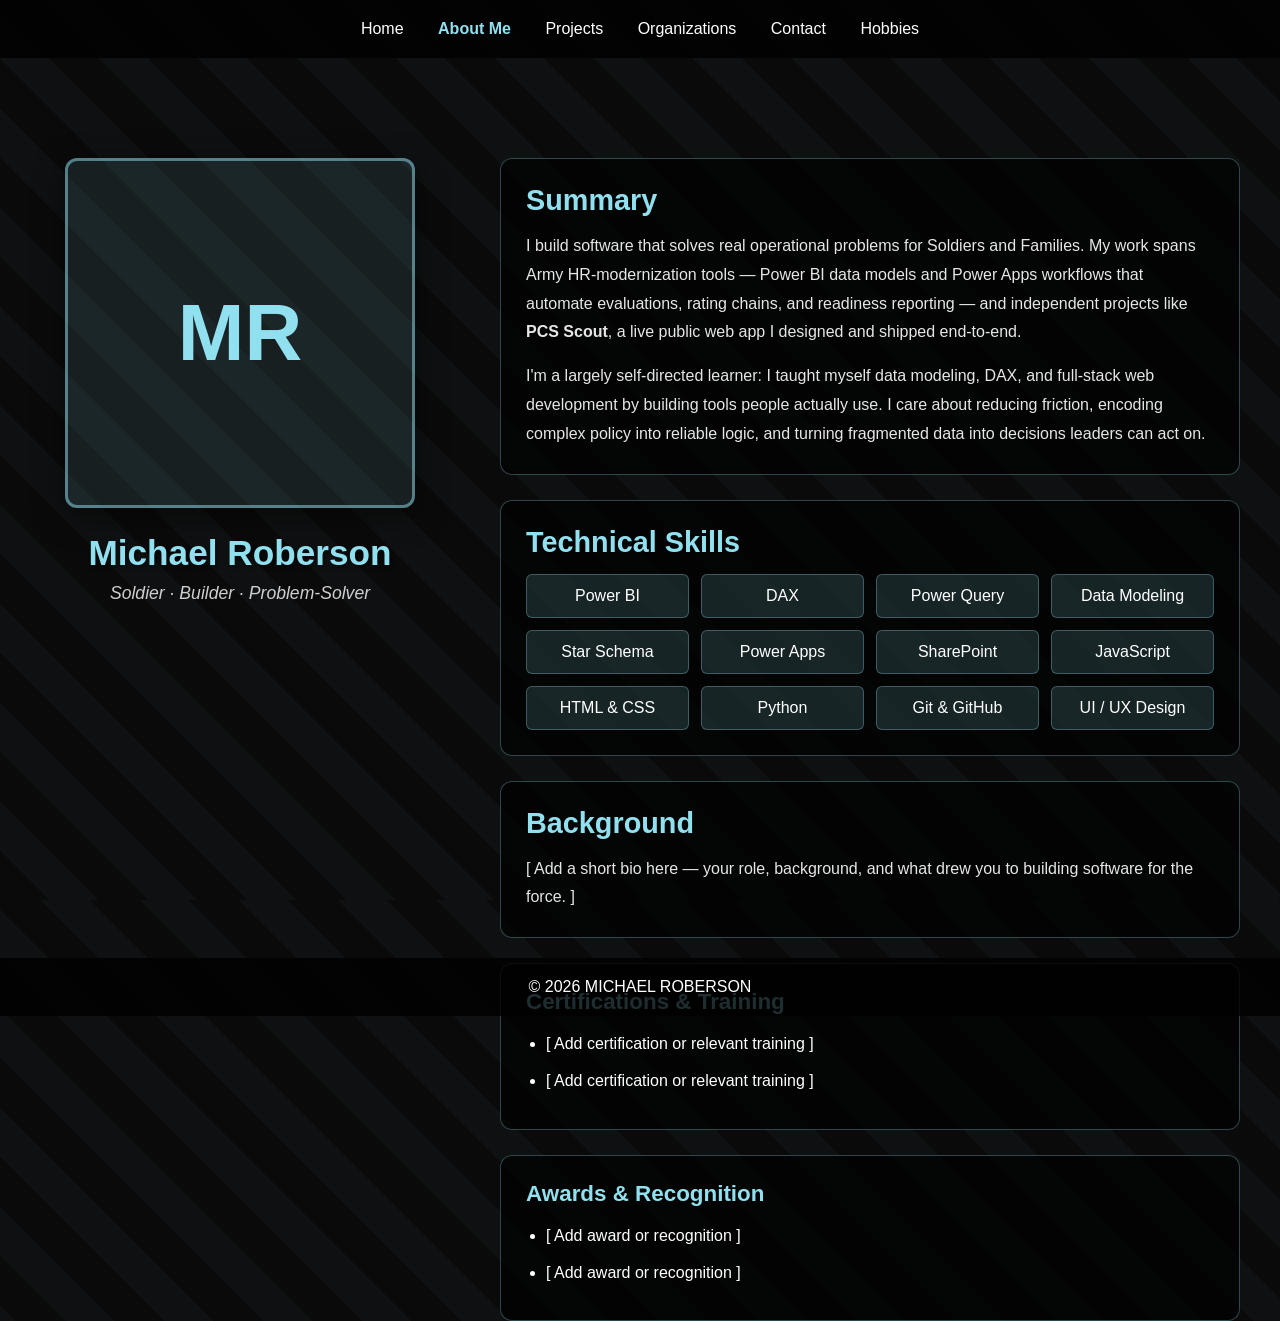
==== about.html @ 7d150fda "Build out portfolio site: Projects, About, Contact, Organizations, Hobbies - Projects page: full sho" ====
<!DOCTYPE html>
<html lang="en">
<head>
  <meta charset="UTF-8">
  <meta name="viewport" content="width=device-width, initial-scale=1.0">
  <title>About Me - Michael Roberson</title>
  <link rel="stylesheet" href="style.css">
</head>
<body>
  <header>
    <nav>
      <a href="index.html">Home</a>
      <a href="about.html" class="active" style="color:#90e0ef;">About Me</a>
      <a href="projects.html">Projects</a>
      <a href="organizations.html">Organizations</a>
      <a href="contact.html">Contact</a>
      <a href="hobbies.html">Hobbies</a>
    </nav>
  </header>

  <section class="about-two-column">
    <div class="about-two-column-container">

      <!-- Left: photo + name -->
      <div class="about-photo-side">
        <div class="about-photo-wrapper">
          <!-- Replace the div below with: <img class="about-photo" src="profile.jpg" alt="Michael Roberson"> -->
          <div class="about-photo" style="max-width:350px;height:350px;display:flex;align-items:center;justify-content:center;font-size:5rem;font-weight:bold;color:#90e0ef;background:rgba(144,224,239,0.1);margin:0 auto;">MR</div>
        </div>
        <h1 class="about-name">Michael Roberson</h1>
        <p class="about-tagline">Soldier · Builder · Problem-Solver</p>
      </div>

      <!-- Right: content -->
      <div class="about-content-side">

        <div class="about-section-box">
          <h2>Summary</h2>
          <p>
            I build software that solves real operational problems for Soldiers
            and Families. My work spans Army HR-modernization tools — Power BI
            data models and Power Apps workflows that automate evaluations,
            rating chains, and readiness reporting — and independent projects
            like <strong>PCS Scout</strong>, a live public web app I designed and
            shipped end-to-end.
          </p>
          <p style="margin-top:15px;">
            I'm a largely self-directed learner: I taught myself data modeling,
            DAX, and full-stack web development by building tools people actually
            use. I care about reducing friction, encoding complex policy into
            reliable logic, and turning fragmented data into decisions leaders
            can act on.
          </p>
        </div>

        <div class="about-section-box">
          <h2>Technical Skills</h2>
          <div class="skills-grid">
            <div class="skill-item">Power BI</div>
            <div class="skill-item">DAX</div>
            <div class="skill-item">Power Query</div>
            <div class="skill-item">Data Modeling</div>
            <div class="skill-item">Star Schema</div>
            <div class="skill-item">Power Apps</div>
            <div class="skill-item">SharePoint</div>
            <div class="skill-item">JavaScript</div>
            <div class="skill-item">HTML &amp; CSS</div>
            <div class="skill-item">Python</div>
            <div class="skill-item">Git &amp; GitHub</div>
            <div class="skill-item">UI / UX Design</div>
          </div>
        </div>

        <div class="about-section-box">
          <h2>Background</h2>
          <p>
            <!-- Add your bio here: rank/role, years of service, assignments,
                 education, and what drew you to building software. -->
            [ Add a short bio here — your role, background, and what drew you to
            building software for the force. ]
          </p>
        </div>

        <div class="about-section-box">
          <h3>Certifications &amp; Training</h3>
          <ul class="info-list">
            <!-- Replace with your real certifications / courses -->
            <li>[ Add certification or relevant training ]</li>
            <li>[ Add certification or relevant training ]</li>
          </ul>
        </div>

        <div class="about-section-box">
          <h3>Awards &amp; Recognition</h3>
          <ul class="info-list">
            <!-- Replace with your real awards -->
            <li>[ Add award or recognition ]</li>
            <li>[ Add award or recognition ]</li>
          </ul>
        </div>

      </div>
    </div>
  </section>

  <footer>
    <p>&copy; 2026 MICHAEL ROBERSON</p>
  </footer>
</body>
</html>
---- style.css ----
* {
  margin: 0;
  padding: 0;
  box-sizing: border-box;
}

/* Background video for the homepage only. Sits behind all content:
   video furthest back (-2), dark overlay above it (-1) for text
   readability — replaces the gradient that was baked into the old JPG. */

body.video-bg {
  background: none;
}

.bg-video {
  position: fixed;
  top: 0;
  left: 0;
  width: 100%;
  height: 100%;
  object-fit: cover;
  z-index: -2;
}

.bg-overlay {
  position: fixed;
  top: 0;
  left: 0;
  width: 100%;
  height: 100%;
  background: rgba(0, 0, 0, 0.55);
  z-index: -1;
}

/* This is the settings for the homepage body, NOT the body for the rest of the HTML. I did this so the background of the hompeage is different from the 
rest of the website 
html, homepagebody {
  height: 100%;
  margin: 0;
}

homepagebody {
  display: flex;
  flex-direction: column;
  min-height: 100vh;
  font-family: Verdana, sans-serif;
  background-image: url('https://github.com/Terran-M-R/Terran-Roberson.github.io/blob/main/Portfolio%20Background%20w%20Gradient.jpg?raw=true');
  background-size: cover;
  background-position: center;
  background-repeat: no-repeat;
  background-attachment: fixed;
  color: #ffffff;
}
*/

/* These are the settings for the background of the other HTMLs, not the homepage. If I want a background for the rest of the pages, I need to add
background-image: url(''); */

html, body {
  height: 100%;
  margin: 0;
}

body {
  display: flex;
  flex-direction: column;
  min-height: 100vh;
  font-family: Verdana, sans-serif;
  background-color: #0a0a0a;
  background-image: 
    repeating-linear-gradient(45deg, transparent, transparent 35px, rgba(144, 224, 239, 0.03) 35px, rgba(144, 224, 239, 0.03) 70px);
  color: #ffffff;
  overflow-x: hidden;
  animation: pageFadeIn 0.4s ease-in;
}

@keyframes pageFadeIn {
  from {
    opacity: 0;
  }
  to {
    opacity: 1;
  }
}

/* This Section makes the website title and social media links in the middle of the page and offset 300 pixels */
.websitetitle {
  display: flex;
  flex-direction: column;
  justify-content: center;
  align-items: center;
  min-height: 55vh;
  text-align: center;
  color: white; 
}

.websitetitle h1 {
  font-size: 4rem;
  margin-bottom: 5px;
  transform: translateX(400px);
  text-shadow: 2px 2px 4px rgba(0, 0, 0, 0.5); 
  
}

.websitetitle p {
  font-size: 1.5rem;
  transform: translateX(400px);
  text-shadow: 1px 1px 3px rgba(0, 0, 0, 0.6);
}

/* These are the general settings for the header. The position allows it to remain at the top while one scrolls down each page */
header {
  position: sticky;
  top: 0;
  width: 100%;
  background-color: rgba(0, 0, 0, 0.8);
  padding: 20px;
  text-align: center;
  z-index: 100;
}

/* The navigation is part of the header. It is the word links to the other pages. Hover changes the way it looks when a mouse is over it. Active shows when 
a the user is currently on the page. Ex: One the hompeage, the Home link is in bold. On HTML, I need to put class = active on each that is actually active. */
nav a {
  margin: 0 15px;
  text-decoration: none;
  color: #ffffff;
  transition: transform 0.5s ease;
  transition: all 0.3s ease, font-weight 0.5s;
}

nav a:hover {
  font-weight: bold;
  transform: translateY(-2px);
}

nav a.active {
  font-weight: 700;
}

/* The social links are underneath the website title. They are worded buttons to different social media platforms. When someone hovers over the links
the buttons move down 3 pixels and darken to let userers know they are clicking them. There is also a transition, it gets visibly darker as you hover*/

/* animations for page loading and more stuff on the index */

/* animation so the content of the pages move up into place as a page loads so it looks neat */
@keyframes fadeInUp {
  from {
    opacity: 0;
    transform: translateX(300px) translateY(30px);
  }
  to {
    opacity: 1;
    transform: translateX(300px) translateY(0);
  }
}

.fade-in-up {
  animation: fadeInUp 1s ease-out forwards;
  opacity: 0;
}

.delay-1 {
  animation-delay: 0.3s;
}

.delay-2 {
  animation-delay: 0.6s;
}

/* social media links, same as other social media links icon, not active at the moment, might use in the future  */
.social-links a {
  padding: 12px 24px;
  background-color: rgba(0, 0, 0, 0.3);
  color: #ffffff;
  text-decoration: none;
  border-radius: 8px;
  font-weight: bold;
  transition: all 0.3s ease;
  display: flex;
  align-items: center;
  gap: 8px;
  backdrop-filter: blur(5px);
  border: 2px solid transparent;
  transform: translateX(300px);
}

.social-icon {
  font-size: 1.2rem;
  transition: transform 0.3s ease;
  transform: translateX(300px);
}

.social-links a:hover {
  transform: translateY(-5px) scale(1.05);
  background-color: rgba(144, 224, 239, 0.2);
  color: #90e0ef;
  border-color: rgba(144, 224, 239, 0.5);
  box-shadow: 0 8px 20px rgba(144, 224, 239, 0.3);
}

.social-links a:hover .social-icon {
  transform: scale(1.2) rotate(5deg);
}

/* animation so my name, the websitetitle, kind of pops out */
.websitetitle h1 {
  animation: fadeInUp 1s ease-out forwards, subtlePulse 3s ease-in-out infinite 2s;
}

@keyframes subtlePulse {
  0%, 100% {
    text-shadow: 2px 2px 4px rgba(0, 0, 0, 0.5);
  }
  50% {
    text-shadow: 2px 2px 20px rgba(144, 224, 239, 0.4), 2px 2px 4px rgba(0, 0, 0, 0.5);
  }
}

/* animation for header to appear onscreen after a delay so it looks neat*/
header {
  animation: fadeIn 0.8s ease-out;
}

@keyframes fadeIn {
  from {
    opacity: 0;
  }
  to {
    opacity: 1;
  }
}





.social-links {
  display: flex;
  gap: 20px;
  margin-top: 30px;
  justify-content: center;
  transform: translateX(300px);
}

/* Might use social links again, but since replaced it */

/*.social-links a {
  padding: 12px 24px;
  background-color: rgba(0, 0, 0, 0.3);
  color: #ffffff;
  text-decoration: none;
  border-radius: 8px;
  font-weight: bold;
  transition: transform 0.2s, background-color 0.3s;
}

.social-links a:hover {
  transform: translateY(-3px);
  background-color: rgba(0, 0, 0, 0.9);
  color: #90e0ef;
} */ 

/* connect button on homepage/ same 3 buttons for links to social media on the connect page */

.connect-button-container {
  margin-top: 30px;
  display: flex;
  justify-content: center;
}

.connect-button {
  padding: 15px 40px;
  background-color: rgba(0, 0, 0, 0.3);
  color: #ffffff;
  text-decoration: none;
  border-radius: 8px;
  font-weight: bold;
  font-size: 1.1rem;
  border: 2px solid rgba(255, 255, 255, 0.5);
  transition: all 0.3s ease;
  backdrop-filter: blur(5px);
}

.connect-button:hover {
  transform: translateY(-5px) scale(1.05);
  background-color: rgba(144, 224, 239, 0.3);
  color: #90e0ef;
  border-color: #90e0ef;
  box-shadow: 0 8px 20px rgba(144, 224, 239, 0.4);
}

/* fun facts section on the index page */

.fun-facts-section {
  display: flex;
  justify-content: center;
  align-items: center;
  padding: 20px 20px 40px 20px;
  margin-top: -30px;
  min-height: 250px;
}
.fun-facts-container {
  max-width: 700px;
  width: 90%;
  text-align: center;
}

.fun-facts-title {
  color: #90e0ef;
  font-size: 1.3rem;
  margin-bottom: 25px;
  font-weight: bold;
}

.fun-facts-carousel {
  position: relative;
  height: 150px;
  display: flex;
  align-items: center;
  justify-content: center;
}

.fun-fact-card {
  position: absolute;
  width: 100%;
  padding: 25px 40px;
  background-color: rgba(0, 0, 0, 0.3);
  border: 1px solid rgba(144, 224, 239, 0.3);
  color: #ffffff;
  border-radius: 12px;
  backdrop-filter: blur(5px);
  opacity: 0;
  transform: translateX(100%);
  transition: opacity 0.6s ease, transform 0.6s ease;
  box-sizing: border-box;
}

.fun-fact-card.active {
  opacity: 1;
  transform: translateX(0);
}

.fun-fact-card.exit-left {
  opacity: 0;
  transform: translateX(-100%);
}

.fun-fact-card p {
  font-size: 1.1rem;
  line-height: 1.6;
  margin: 0;
  color: #ffffff;
  text-align: center;
}

.carousel-dots {
  display: flex;
  justify-content: center;
  gap: 10px;
  margin-top: 20px;
}

.dot {
  width: 10px;
  height: 10px;
  border-radius: 50%;
  background-color: rgba(144, 224, 239, 0.3);
  cursor: pointer;
  transition: all 0.3s ease;
}

.dot:hover {
  background-color: rgba(144, 224, 239, 0.6);
  transform: scale(1.2);
}

.dot.active {
  background-color: #90e0ef;
  width: 12px;
  height: 12px;
}
/* about page w/ two columns */

.about-two-column {
  min-height: 100vh;
  padding: 100px 40px 60px 40px;
}

.about-two-column-container {
  max-width: 1400px;
  margin: 0 auto;
  display: grid;
  grid-template-columns: 400px 1fr;
  gap: 60px;
  align-items: start;
}

/* about page left side containing photo */
.about-photo-side {
  position: sticky;
  top: 120px;
  text-align: center;
}

.about-photo-wrapper {
  width: 100%;
  margin-bottom: 25px;
}

.about-photo {
  width: 100%;
  max-width: 350px;
  border-radius: 12px;
  border: 3px solid rgba(144, 224, 239, 0.5);
  box-shadow: 0 8px 30px rgba(0, 0, 0, 0.5);
  transition: transform 0.3s ease, box-shadow 0.3s ease;
}

.about-photo:hover {
  transform: translateY(-5px);
  box-shadow: 0 12px 40px rgba(144, 224, 239, 0.3);
}

.about-name {
  font-size: 2.2rem;
  color: #90e0ef;
  margin-bottom: 10px;
  text-shadow: 2px 2px 4px rgba(0, 0, 0, 0.5);
}

.about-tagline {
  font-size: 1.1rem;
  color: rgba(255, 255, 255, 0.8);
  font-style: italic;
}

/* about page, right side that has all the content */
.about-content-side {
  display: flex;
  flex-direction: column;
  gap: 25px;
}

.about-section-box {
  background-color: rgba(0, 0, 0, 0.7);
  padding: 25px;
  border-radius: 12px;
  border: 1px solid rgba(144, 224, 239, 0.3);
  transition: border-color 0.3s ease;
}

.about-section-box:hover {
  border-color: rgba(144, 224, 239, 0.6);
}

.about-section-box h2 {
  color: #90e0ef;
  font-size: 1.8rem;
  margin-bottom: 15px;
}

.about-section-box h3 {
  color: #90e0ef;
  font-size: 1.4rem;
  margin-bottom: 15px;
}

.about-section-box p {
  line-height: 1.8;
  color: rgba(255, 255, 255, 0.9);
}

/* making about page two columns with photo and text on diff sides unlike previous version */
@media (max-width: 1024px) {
  .about-two-column-container {
    grid-template-columns: 1fr;
    gap: 40px;
  }
  
  .about-photo-side {
    position: relative;
    top: 0;
  }
  
  .about-photo {
    max-width: 300px;
  }
}

@media (max-width: 768px) {
  .about-two-column {
    padding: 100px 20px 40px 20px;
  }
  
  .about-name {
    font-size: 1.8rem;
  }
  
  .about-photo {
    max-width: 250px;
  }
}


/* About page*/

.about-section-new {
  padding: 120px 40px 60px 40px;
  max-width: 1000px;
  margin: 0 auto;
  width: 100%;
}

.about-content {
  background-color: rgba(0, 0, 0, 0.7);
  padding: 40px;
  border-radius: 12px;
  border: 1px solid rgba(144, 224, 239, 0.2);
}

.about-title {
  font-size: 3rem;
  color: #90e0ef;
  margin-bottom: 30px;
  text-align: center;
  text-shadow: 2px 2px 4px rgba(0, 0, 0, 0.5);
}

.about-bio {
  margin-bottom: 40px;
}

.about-bio p {
  line-height: 1.8;
  font-size: 1.05rem;
}

.about-content h3 {
  color: #90e0ef;
  margin-top: 35px;
  margin-bottom: 15px;
  font-size: 1.5rem;
}

/* Skills Grid */
.skills-section {
  margin-top: 30px;
}

.skills-grid {
  display: grid;
  grid-template-columns: repeat(auto-fit, minmax(150px, 1fr));
  gap: 12px;
  margin-top: 15px;
}

.skill-item {
  background-color: rgba(144, 224, 239, 0.15);
  padding: 12px 16px;
  border-radius: 6px;
  text-align: center;
  border: 1px solid rgba(144, 224, 239, 0.3);
}


/* Info Sections (Certifications, Awards, Community Service) */
.info-section {
  margin-top: 30px;
}

.info-list {
  margin-top: 10px;
  margin-left: 20px;
  line-height: 1.8;
}

.info-list li {
  margin-bottom: 8px;
}

/* Projects */

.projects-section {
  padding: 100px 40px 80px 40px;
  min-height: calc(100vh - 80px);
}

.projects-container {
  max-width: 1200px;
  margin: 0 auto;
}

.projects-title {
  font-size: 3rem;
  text-align: center;
  margin-bottom: 50px;
  color: #90e0ef;
  text-shadow: 2px 2px 4px rgba(0, 0, 0, 0.5);
}

.projects-grid {
  display: grid;
  grid-template-columns: repeat(auto-fit, minmax(300px, 1fr));
  gap: 30px;
  margin-bottom: 60px;
}

.project-card {
  background-color: rgba(0, 0, 0, 0.7);
  border: 1px solid rgba(144, 224, 239, 0.3);
  border-radius: 12px;
  padding: 25px;
  transition: transform 0.3s ease, box-shadow 0.3s ease;
  display: flex;
  flex-direction: column;
  position: relative;
}

.project-card:hover {
  transform: translateY(-5px);
  box-shadow: 0 8px 20px rgba(144, 224, 239, 0.2);
  border-color: rgba(144, 224, 239, 0.6);
}

/* Projects */
.project-media-container {
  position: relative;
  width: 100%;
  margin-bottom: 20px;
}

.project-thumbnail {
  width: 120px;
  height: 80px;
  object-fit: cover;
  border-radius: 8px;
  border: 2px solid rgba(144, 224, 239, 0.4);
  transition: all 0.3s ease;
  display: block;
}

.project-media-enlarged {
  position: absolute;
  top: 0;
  left: 0;
  width: 100%;
  height: 100%;
  opacity: 0;
  pointer-events: none;
  transition: opacity 0.3s ease;
  z-index: 10;
  display: flex;
  align-items: center;
  justify-content: center;
}

.enlarged-media {
  max-width: 90%;
  max-height: 400px;
  width: auto;
  height: auto;
  border-radius: 12px;
  border: 3px solid rgba(144, 224, 239, 0.8);
  box-shadow: 0 10px 40px rgba(0, 0, 0, 0.8);
  object-fit: contain;
}

.project-card:hover .project-media-enlarged {
  opacity: 1;
  pointer-events: auto;
}

.project-card:hover .project-thumbnail {
  border-color: rgba(144, 224, 239, 0.8);
  box-shadow: 0 4px 12px rgba(144, 224, 239, 0.3);
}

.project-header {
  display: flex;
  justify-content: space-between;
  align-items: flex-start;
  margin-bottom: 15px;
  flex-wrap: wrap;
  gap: 10px;
}

.project-header h3 {
  color: #90e0ef;
  font-size: 1.4rem;
  margin: 0;
  flex: 1;
}

.project-date {
  color: rgba(255, 255, 255, 0.6);
  font-size: 0.9rem;
}

.project-description {
  line-height: 1.6;
  margin-bottom: 20px;
  flex-grow: 1;
}

.project-tech {
  display: flex;
  flex-wrap: wrap;
  gap: 8px;
  margin-bottom: 20px;
}

.tech-tag {
  background-color: rgba(144, 224, 239, 0.2);
  color: #90e0ef;
  padding: 6px 12px;
  border-radius: 4px;
  font-size: 0.85rem;
  border: 1px solid rgba(144, 224, 239, 0.3);
}

.project-links {
  display: flex;
  gap: 15px;
  flex-wrap: wrap;
}

.project-link {
  color: #ffffff;
  text-decoration: none;
  padding: 8px 16px;
  background-color: rgba(144, 224, 239, 0.2);
  border-radius: 6px;
  border: 1px solid rgba(144, 224, 239, 0.4);
  transition: all 0.3s ease;
  font-size: 0.9rem;
}

.project-link:hover {
  background-color: rgba(144, 224, 239, 0.4);
  transform: translateY(-2px);
}

/* xtra designs and stuff, moves some content up when page loads, padding  */

@media (max-width: 768px) {
  .about-section-new {
    padding: 100px 20px 40px 20px;
  }
  
  .about-content {
    padding: 25px;
  }
  
  .about-title {
    font-size: 2.5rem;
  }
  
  .skills-grid {
    grid-template-columns: repeat(auto-fit, minmax(120px, 1fr));
  }
  
  .projects-section {
    padding: 100px 20px 60px 20px;
  }
  
  .projects-grid {
    grid-template-columns: 1fr;
    margin-bottom: 40px;
  }
  
  .projects-title {
    font-size: 2.5rem;
  }
  
  .websitetitle h1 {
    transform: translateX(0);
    font-size: 3rem;
  }
  
  .websitetitle p {
    transform: translateX(0);
  }
  
  .social-links {
    transform: translateX(0);
    flex-direction: column;
    align-items: center;
  }
}

/* This section is the space between the rest of the page and the footer */

section {
  margin-bottom: 0;
}

/* Organizations */

.organizations-section {
  padding: 100px 40px 80px 40px;
  min-height: calc(100vh - 80px);
}

.organizations-container {
  max-width: 1200px;
  margin: 0 auto;
}

.organizations-title {
  font-size: 3rem;
  text-align: center;
  margin-bottom: 20px;
  color: #90e0ef;
  text-shadow: 2px 2px 4px rgba(0, 0, 0, 0.5);
}

.organizations-intro {
  text-align: center;
  max-width: 800px;
  margin: 0 auto 50px auto;
  font-size: 1.1rem;
  line-height: 1.6;
  color: rgba(255, 255, 255, 0.9);
}

.organizations-grid {
  display: grid;
  grid-template-columns: repeat(auto-fit, minmax(350px, 1fr));
  gap: 30px;
  margin-bottom: 60px;
}

.org-card {
  background-color: rgba(0, 0, 0, 0.7);
  border: 1px solid rgba(144, 224, 239, 0.3);
  border-radius: 12px;
  padding: 30px;
  transition: transform 0.3s ease, box-shadow 0.3s ease;
  display: flex;
  flex-direction: column;
}

.org-card:hover {
  transform: translateY(-5px);
  box-shadow: 0 8px 20px rgba(144, 224, 239, 0.2);
  border-color: rgba(144, 224, 239, 0.6);
}

.org-logo-placeholder {
  width: 100%;
  height: 120px;
  background-color: rgba(144, 224, 239, 0.1);
  border-radius: 8px;
  display: flex;
  align-items: center;
  justify-content: center;
  margin-bottom: 20px;
  border: 2px solid rgba(144, 224, 239, 0.3);
}

.org-logo-text {
  font-size: 2.5rem;
  font-weight: bold;
  color: #90e0ef;
}

.org-logo {
  max-width: 80%;
  max-height: 80%;
  object-fit: contain;
}

.org-name {
  font-size: 1.5rem;
  color: #90e0ef;
  margin-bottom: 8px;
  text-align: center;
}

.org-role {
  text-align: center;
  color: rgba(255, 255, 255, 0.7);
  font-style: italic;
  margin-bottom: 20px;
  font-size: 1rem;
}

.org-description {
  margin-bottom: 20px;
  line-height: 1.6;
  flex-grow: 1;
}

.org-description p {
  color: rgba(255, 255, 255, 0.85);
}

.org-activities {
  margin-bottom: 20px;
}

.org-activities h4 {
  color: #90e0ef;
  margin-bottom: 10px;
  font-size: 1.1rem;
}

.org-activities ul {
  margin-left: 20px;
  line-height: 1.8;
}

.org-activities li {
  margin-bottom: 8px;
  color: rgba(255, 255, 255, 0.85);
}

.org-activities strong {
  color: #ffffff;
}

.org-link {
  display: inline-block;
  color: #90e0ef;
  text-decoration: none;
  padding: 10px 20px;
  background-color: rgba(144, 224, 239, 0.1);
  border-radius: 6px;
  border: 1px solid rgba(144, 224, 239, 0.4);
  transition: all 0.3s ease;
  text-align: center;
  font-weight: bold;
}

.org-link:hover {
  background-color: rgba(144, 224, 239, 0.3);
  transform: translateY(-2px);
}

@media (max-width: 768px) {
  .organizations-section {
    padding: 100px 20px 60px 20px;
  }
  
  .organizations-title {
    font-size: 2.5rem;
  }
  
  .organizations-grid {
    grid-template-columns: 1fr;
  }
}

.hobbies-section {
  padding: 80px 40px;
  max-width: 1200px;
  margin: 0 auto;
}

.hobbies-section h2 {
  font-size: 2.5rem;
  color: #90e0ef;
  text-align: center;
  margin-bottom: 15px;
}

.section-subtitle {
  text-align: center;
  color: rgba(255, 255, 255, 0.7);
  font-size: 1.1rem;
  margin-bottom: 50px;
}

.hobbies-grid {
  display: grid;
  grid-template-columns: repeat(auto-fit, minmax(350px, 1fr));
  gap: 40px;
  margin-top: 40px;
}

.hobby-card {
  background: rgba(26, 26, 26, 0.8);
  border: 2px solid rgba(144, 224, 239, 0.2);
  border-radius: 12px;
  overflow: hidden;
  transition: transform 0.3s ease, border-color 0.3s ease, box-shadow 0.3s ease;
}

.hobby-card:hover {
  transform: translateY(-8px);
  border-color: #90e0ef;
  box-shadow: 0 10px 30px rgba(144, 224, 239, 0.3);
}

.hobby-image-container {
  width: 100%;
  height: 280px;
  overflow: hidden;
  background: #0a0a0a;
}

.hobby-image-container img {
  width: 100%;
  height: 100%;
  object-fit: cover;
  transition: transform 0.3s ease;
}

.hobby-card:hover .hobby-image-container img {
  transform: scale(1.05);
}

.hobby-content {
  padding: 25px;
}

.hobby-content h3 {
  color: #90e0ef;
  font-size: 1.5rem;
  margin-bottom: 15px;
  font-weight: 700;
}

.hobby-content p {
  color: #ffffff;
  line-height: 1.7;
  font-size: 0.95rem;
}

/* Responsive design for mobile */
@media (max-width: 768px) {
  .hobbies-section {
    padding: 60px 20px;
  }

  .hobbies-section h2 {
    font-size: 2rem;
  }

  .hobbies-grid {
    grid-template-columns: 1fr;
    gap: 30px;
  }

  .hobby-image-container {
    height: 220px;
  }
}

/* Mobile Responsiveness for Index Page */
@media (max-width: 768px) {
  /* Reset the offset for mobile */
  .websitetitle {
    min-height: 70vh;
    padding: 20px;
  }

  .websitetitle h1 {
    font-size: 2.5rem;
    transform: translateX(0) !important;
    text-align: center;
  }

  .websitetitle p {
    font-size: 1.1rem;
    transform: translateX(0) !important;
    text-align: center;
  }

  /* Fix social links positioning */
  .social-links {
    transform: translateX(0) !important;
    flex-direction: column;
    gap: 15px;
  }

  .social-links a {
    transform: translateX(0) !important;
    width: 100%;
    justify-content: center;
  }

  .social-links a:hover {
    transform: translateY(-3px) scale(1.02) !important;
  }

  .social-icon {
    transform: translateX(0) !important;
  }

  /* Fix connect button */
  .connect-button-container {
    margin-top: 25px;
  }

  .connect-button {
    padding: 12px 30px;
    font-size: 1rem;
  }

  /* Fix animations to not use horizontal offset on mobile */
  @keyframes fadeInUp {
    from {
      opacity: 0;
      transform: translateY(30px);
    }
    to {
      opacity: 1;
      transform: translateY(0);
    }
  }

  /* Fun facts section mobile */
  .fun-facts-section {
    padding: 20px 15px 40px 15px;
    min-height: auto;
  }

  .fun-facts-container {
    width: 95%;
  }

  .fun-facts-title {
    font-size: 1.2rem;
    margin-bottom: 20px;
  }

  .fun-fact-card {
    padding: 20px 20px;
  }

  .fun-fact-card p {
    font-size: 1rem;
  }

  .fun-facts-carousel {
    height: 180px;
  }

  /* Header mobile adjustments */
  header {
    padding: 15px 10px;
  }

  nav a {
    margin: 0 8px;
    font-size: 0.9rem;
  }
}

/* Extra small phones */
@media (max-width: 480px) {
  .websitetitle h1 {
    font-size: 2rem;
  }

  .websitetitle p {
    font-size: 0.95rem;
  }

  nav a {
    margin: 0 5px;
    font-size: 0.85rem;
  }

  .fun-fact-card {
    padding: 15px;
  }

  .fun-fact-card p {
    font-size: 0.95rem;
  }
}





footer {
  margin-top: auto;
  text-align: center;
  padding: 20px;
  background-color: rgba(0, 0, 0, 0.8);
}
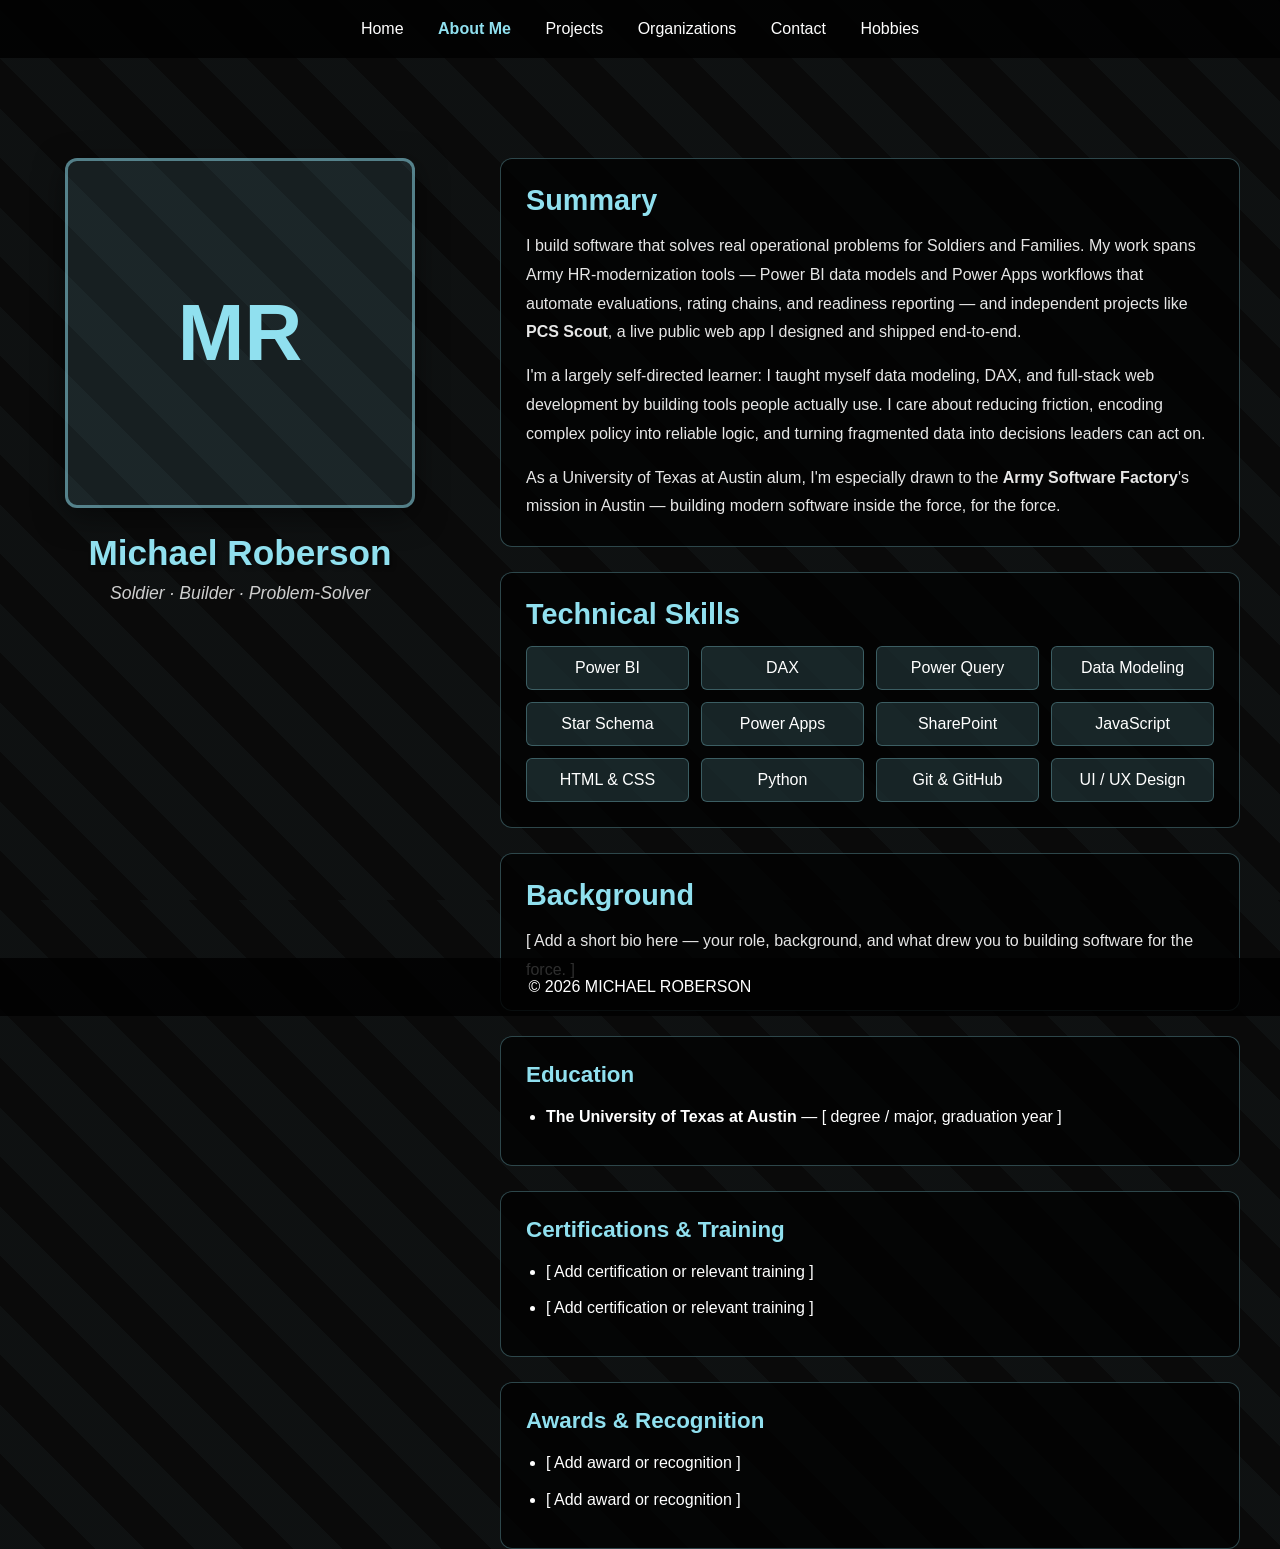
==== commit d3fb3448: "Weave in Austin / UT connection - Two fun facts now real: self-recorded Austin drone footage (the he" ====
--- a/about.html
+++ b/about.html
@@ -51,6 +51,11 @@
             reliable logic, and turning fragmented data into decisions leaders
             can act on.
           </p>
+          <p style="margin-top:15px;">
+            As a University of Texas at Austin alum, I'm especially drawn to the
+            <strong>Army Software Factory</strong>'s mission in Austin — building
+            modern software inside the force, for the force.
+          </p>
         </div>
 
         <div class="about-section-box">
@@ -82,6 +87,13 @@
         </div>
 
         <div class="about-section-box">
+          <h3>Education</h3>
+          <ul class="info-list">
+            <li><strong>The University of Texas at Austin</strong> — [ degree / major, graduation year ]</li>
+          </ul>
+        </div>
+
+        <div class="about-section-box">
           <h3>Certifications &amp; Training</h3>
           <ul class="info-list">
             <!-- Replace with your real certifications / courses -->
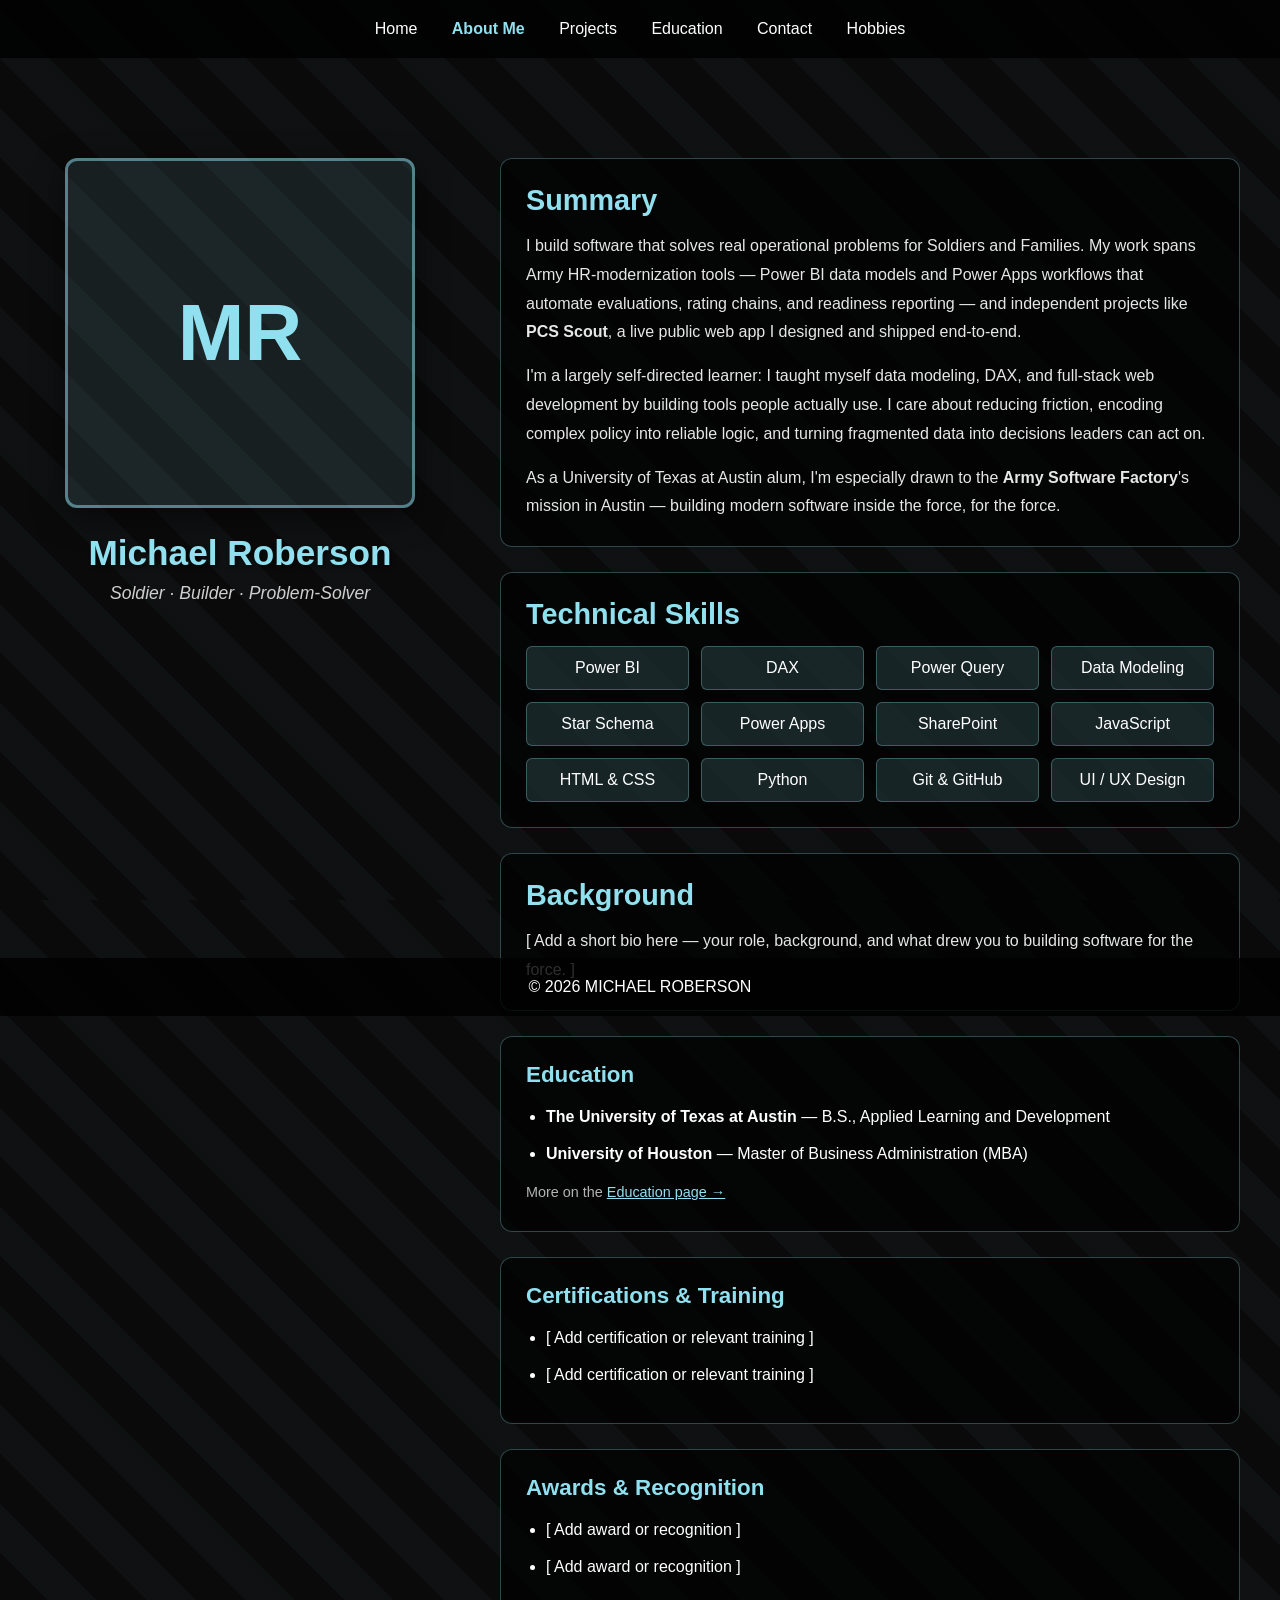
==== commit 169e6519: "Replace Organizations with an Education page; refine Austin details - New education.html: UT Austin " ====
--- a/about.html
+++ b/about.html
@@ -12,7 +12,7 @@
       <a href="index.html">Home</a>
       <a href="about.html" class="active" style="color:#90e0ef;">About Me</a>
       <a href="projects.html">Projects</a>
-      <a href="organizations.html">Organizations</a>
+      <a href="education.html">Education</a>
       <a href="contact.html">Contact</a>
       <a href="hobbies.html">Hobbies</a>
     </nav>
@@ -89,8 +89,12 @@
         <div class="about-section-box">
           <h3>Education</h3>
           <ul class="info-list">
-            <li><strong>The University of Texas at Austin</strong> — [ degree / major, graduation year ]</li>
+            <li><strong>The University of Texas at Austin</strong> — B.S., Applied Learning and Development</li>
+            <li><strong>University of Houston</strong> — Master of Business Administration (MBA)</li>
           </ul>
+          <p style="margin-top:12px;font-size:0.9rem;color:rgba(255,255,255,0.7);">
+            More on the <a href="education.html" style="color:#90e0ef;">Education page →</a>
+          </p>
         </div>
 
         <div class="about-section-box">
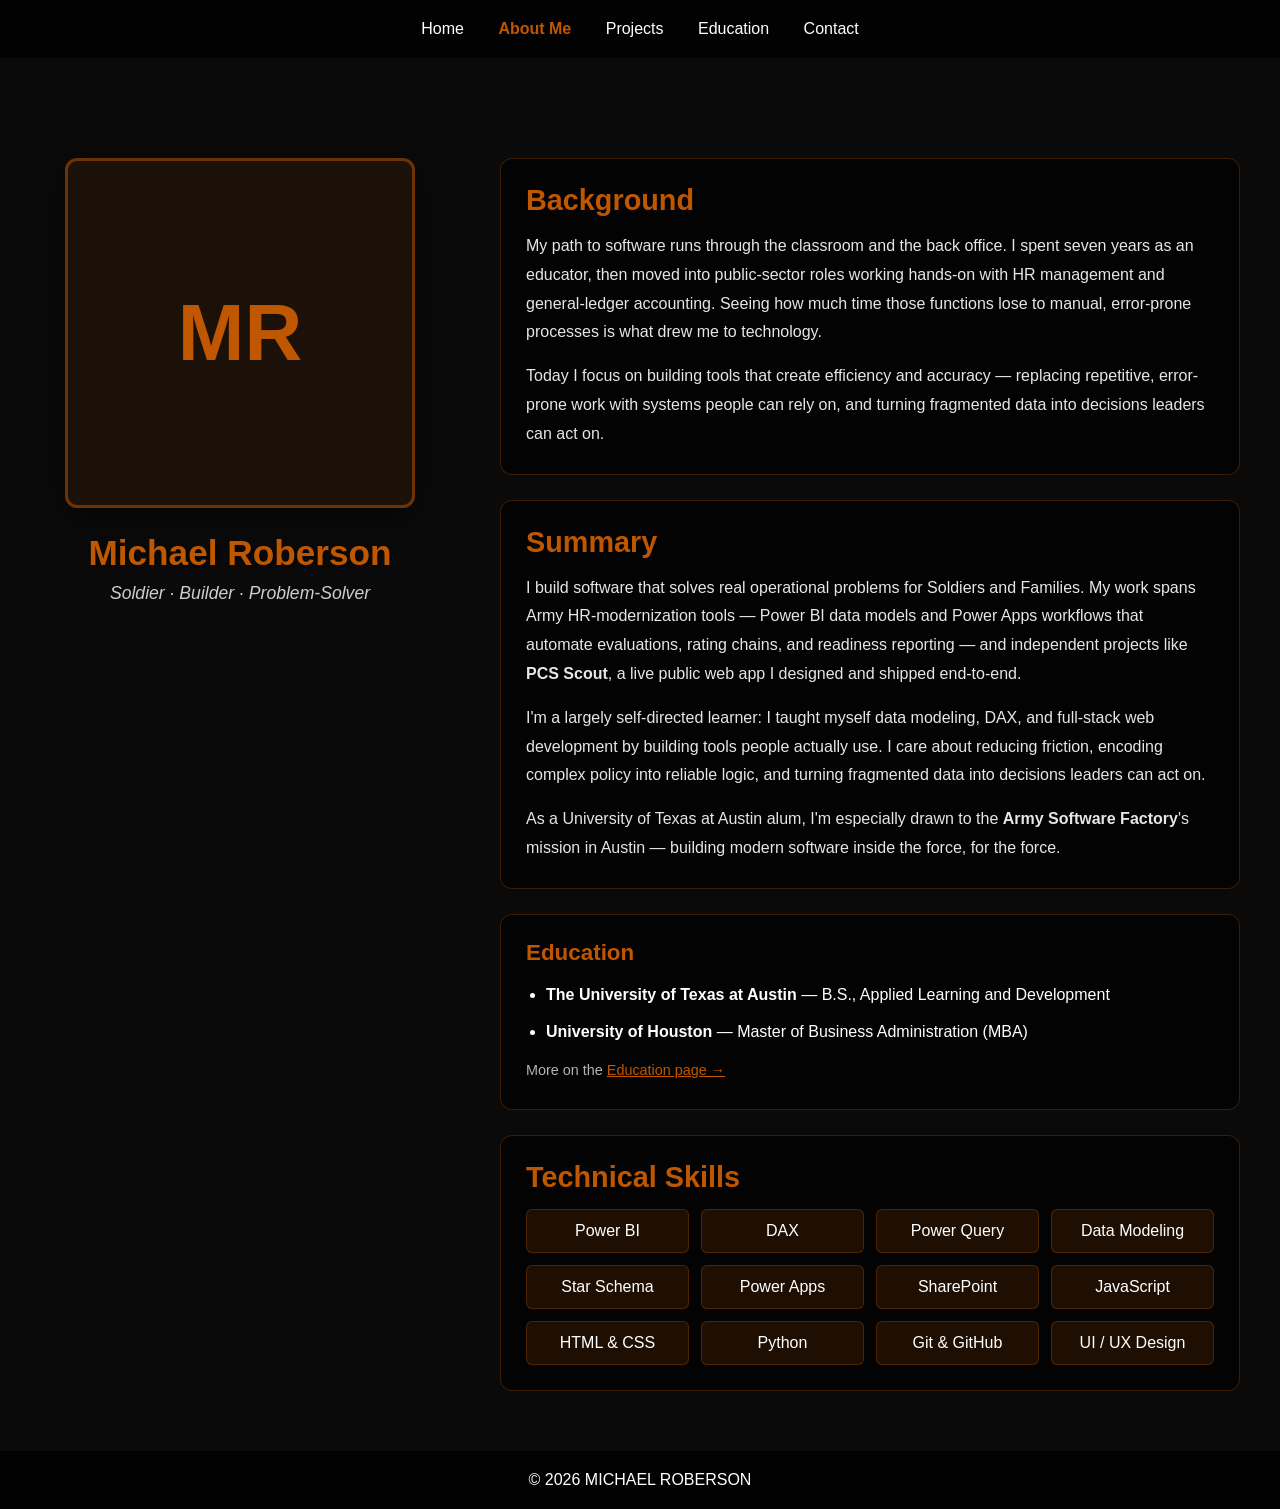
==== commit 8de33894: "Refresh homepage/About, unify burnt-orange theme, remove Hobbies - Homepage: center hero content (dr" ====
--- a/about.html
+++ b/about.html
@@ -10,11 +10,10 @@
   <header>
     <nav>
       <a href="index.html">Home</a>
-      <a href="about.html" class="active" style="color:#90e0ef;">About Me</a>
+      <a href="about.html" class="active" style="color:#bf5700;">About Me</a>
       <a href="projects.html">Projects</a>
       <a href="education.html">Education</a>
       <a href="contact.html">Contact</a>
-      <a href="hobbies.html">Hobbies</a>
     </nav>
   </header>
 
@@ -25,7 +24,7 @@
       <div class="about-photo-side">
         <div class="about-photo-wrapper">
           <!-- Replace the div below with: <img class="about-photo" src="profile.jpg" alt="Michael Roberson"> -->
-          <div class="about-photo" style="max-width:350px;height:350px;display:flex;align-items:center;justify-content:center;font-size:5rem;font-weight:bold;color:#90e0ef;background:rgba(144,224,239,0.1);margin:0 auto;">MR</div>
+          <div class="about-photo" style="max-width:350px;height:350px;display:flex;align-items:center;justify-content:center;font-size:5rem;font-weight:bold;color:#bf5700;background:rgba(191, 87, 0,0.1);margin:0 auto;">MR</div>
         </div>
         <h1 class="about-name">Michael Roberson</h1>
         <p class="about-tagline">Soldier · Builder · Problem-Solver</p>
@@ -33,6 +32,22 @@
 
       <!-- Right: content -->
       <div class="about-content-side">
+
+        <div class="about-section-box">
+          <h2>Background</h2>
+          <p>
+            My path to software runs through the classroom and the back office.
+            I spent seven years as an educator, then moved into public-sector
+            roles working hands-on with HR management and general-ledger
+            accounting. Seeing how much time those functions lose to manual,
+            error-prone processes is what drew me to technology.
+          </p>
+          <p style="margin-top:15px;">
+            Today I focus on building tools that create efficiency and accuracy —
+            replacing repetitive, error-prone work with systems people can rely
+            on, and turning fragmented data into decisions leaders can act on.
+          </p>
+        </div>
 
         <div class="about-section-box">
           <h2>Summary</h2>
@@ -59,6 +74,17 @@
         </div>
 
         <div class="about-section-box">
+          <h3>Education</h3>
+          <ul class="info-list">
+            <li><strong>The University of Texas at Austin</strong> — B.S., Applied Learning and Development</li>
+            <li><strong>University of Houston</strong> — Master of Business Administration (MBA)</li>
+          </ul>
+          <p style="margin-top:12px;font-size:0.9rem;color:rgba(255,255,255,0.7);">
+            More on the <a href="education.html" style="color:#bf5700;">Education page →</a>
+          </p>
+        </div>
+
+        <div class="about-section-box">
           <h2>Technical Skills</h2>
           <div class="skills-grid">
             <div class="skill-item">Power BI</div>
@@ -76,45 +102,6 @@
           </div>
         </div>
 
-        <div class="about-section-box">
-          <h2>Background</h2>
-          <p>
-            <!-- Add your bio here: rank/role, years of service, assignments,
-                 education, and what drew you to building software. -->
-            [ Add a short bio here — your role, background, and what drew you to
-            building software for the force. ]
-          </p>
-        </div>
-
-        <div class="about-section-box">
-          <h3>Education</h3>
-          <ul class="info-list">
-            <li><strong>The University of Texas at Austin</strong> — B.S., Applied Learning and Development</li>
-            <li><strong>University of Houston</strong> — Master of Business Administration (MBA)</li>
-          </ul>
-          <p style="margin-top:12px;font-size:0.9rem;color:rgba(255,255,255,0.7);">
-            More on the <a href="education.html" style="color:#90e0ef;">Education page →</a>
-          </p>
-        </div>
-
-        <div class="about-section-box">
-          <h3>Certifications &amp; Training</h3>
-          <ul class="info-list">
-            <!-- Replace with your real certifications / courses -->
-            <li>[ Add certification or relevant training ]</li>
-            <li>[ Add certification or relevant training ]</li>
-          </ul>
-        </div>
-
-        <div class="about-section-box">
-          <h3>Awards &amp; Recognition</h3>
-          <ul class="info-list">
-            <!-- Replace with your real awards -->
-            <li>[ Add award or recognition ]</li>
-            <li>[ Add award or recognition ]</li>
-          </ul>
-        </div>
-
       </div>
     </div>
   </section>
--- a/style.css
+++ b/style.css
@@ -56,8 +56,11 @@
 /* These are the settings for the background of the other HTMLs, not the homepage. If I want a background for the rest of the pages, I need to add
 background-image: url(''); */
 
+/* Sticky-footer setup: body is a full-height flex column and footer uses
+   margin-top:auto to pin to the bottom. Note: do NOT put height:100% on body
+   here — a fixed height makes the flex column shrink tall page content out
+   past the footer (footer ends up mid-page). min-height:100vh below is enough. */
 html, body {
-  height: 100%;
   margin: 0;
 }
 
@@ -67,8 +70,6 @@
   min-height: 100vh;
   font-family: Verdana, sans-serif;
   background-color: #0a0a0a;
-  background-image: 
-    repeating-linear-gradient(45deg, transparent, transparent 35px, rgba(144, 224, 239, 0.03) 35px, rgba(144, 224, 239, 0.03) 70px);
   color: #ffffff;
   overflow-x: hidden;
   animation: pageFadeIn 0.4s ease-in;
@@ -97,14 +98,12 @@
 .websitetitle h1 {
   font-size: 4rem;
   margin-bottom: 5px;
-  transform: translateX(400px);
-  text-shadow: 2px 2px 4px rgba(0, 0, 0, 0.5); 
-  
+  text-shadow: 2px 2px 4px rgba(0, 0, 0, 0.5);
+
 }
 
 .websitetitle p {
   font-size: 1.5rem;
-  transform: translateX(400px);
   text-shadow: 1px 1px 3px rgba(0, 0, 0, 0.6);
 }
 
@@ -147,11 +146,11 @@
 @keyframes fadeInUp {
   from {
     opacity: 0;
-    transform: translateX(300px) translateY(30px);
+    transform: translateY(30px);
   }
   to {
     opacity: 1;
-    transform: translateX(300px) translateY(0);
+    transform: translateY(0);
   }
 }
 
@@ -193,10 +192,10 @@
 
 .social-links a:hover {
   transform: translateY(-5px) scale(1.05);
-  background-color: rgba(144, 224, 239, 0.2);
-  color: #90e0ef;
-  border-color: rgba(144, 224, 239, 0.5);
-  box-shadow: 0 8px 20px rgba(144, 224, 239, 0.3);
+  background-color: rgba(191, 87, 0, 0.2);
+  color: #bf5700;
+  border-color: rgba(191, 87, 0, 0.5);
+  box-shadow: 0 8px 20px rgba(191, 87, 0, 0.3);
 }
 
 .social-links a:hover .social-icon {
@@ -213,7 +212,7 @@
     text-shadow: 2px 2px 4px rgba(0, 0, 0, 0.5);
   }
   50% {
-    text-shadow: 2px 2px 20px rgba(144, 224, 239, 0.4), 2px 2px 4px rgba(0, 0, 0, 0.5);
+    text-shadow: 2px 2px 20px rgba(191, 87, 0, 0.4), 2px 2px 4px rgba(0, 0, 0, 0.5);
   }
 }
 
@@ -258,7 +257,7 @@
 .social-links a:hover {
   transform: translateY(-3px);
   background-color: rgba(0, 0, 0, 0.9);
-  color: #90e0ef;
+  color: #bf5700;
 } */ 
 
 /* connect button on homepage/ same 3 buttons for links to social media on the connect page */
@@ -284,10 +283,10 @@
 
 .connect-button:hover {
   transform: translateY(-5px) scale(1.05);
-  background-color: rgba(144, 224, 239, 0.3);
-  color: #90e0ef;
-  border-color: #90e0ef;
-  box-shadow: 0 8px 20px rgba(144, 224, 239, 0.4);
+  background-color: rgba(191, 87, 0, 0.3);
+  color: #bf5700;
+  border-color: #bf5700;
+  box-shadow: 0 8px 20px rgba(191, 87, 0, 0.4);
 }
 
 /* fun facts section on the index page */
@@ -307,7 +306,7 @@
 }
 
 .fun-facts-title {
-  color: #90e0ef;
+  color: #bf5700;
   font-size: 1.3rem;
   margin-bottom: 25px;
   font-weight: bold;
@@ -326,7 +325,7 @@
   width: 100%;
   padding: 25px 40px;
   background-color: rgba(0, 0, 0, 0.3);
-  border: 1px solid rgba(144, 224, 239, 0.3);
+  border: 1px solid rgba(191, 87, 0, 0.3);
   color: #ffffff;
   border-radius: 12px;
   backdrop-filter: blur(5px);
@@ -365,18 +364,18 @@
   width: 10px;
   height: 10px;
   border-radius: 50%;
-  background-color: rgba(144, 224, 239, 0.3);
+  background-color: rgba(191, 87, 0, 0.3);
   cursor: pointer;
   transition: all 0.3s ease;
 }
 
 .dot:hover {
-  background-color: rgba(144, 224, 239, 0.6);
+  background-color: rgba(191, 87, 0, 0.6);
   transform: scale(1.2);
 }
 
 .dot.active {
-  background-color: #90e0ef;
+  background-color: #bf5700;
   width: 12px;
   height: 12px;
 }
@@ -412,19 +411,19 @@
   width: 100%;
   max-width: 350px;
   border-radius: 12px;
-  border: 3px solid rgba(144, 224, 239, 0.5);
+  border: 3px solid rgba(191, 87, 0, 0.5);
   box-shadow: 0 8px 30px rgba(0, 0, 0, 0.5);
   transition: transform 0.3s ease, box-shadow 0.3s ease;
 }
 
 .about-photo:hover {
   transform: translateY(-5px);
-  box-shadow: 0 12px 40px rgba(144, 224, 239, 0.3);
+  box-shadow: 0 12px 40px rgba(191, 87, 0, 0.3);
 }
 
 .about-name {
   font-size: 2.2rem;
-  color: #90e0ef;
+  color: #bf5700;
   margin-bottom: 10px;
   text-shadow: 2px 2px 4px rgba(0, 0, 0, 0.5);
 }
@@ -446,22 +445,22 @@
   background-color: rgba(0, 0, 0, 0.7);
   padding: 25px;
   border-radius: 12px;
-  border: 1px solid rgba(144, 224, 239, 0.3);
+  border: 1px solid rgba(191, 87, 0, 0.3);
   transition: border-color 0.3s ease;
 }
 
 .about-section-box:hover {
-  border-color: rgba(144, 224, 239, 0.6);
+  border-color: rgba(191, 87, 0, 0.6);
 }
 
 .about-section-box h2 {
-  color: #90e0ef;
+  color: #bf5700;
   font-size: 1.8rem;
   margin-bottom: 15px;
 }
 
 .about-section-box h3 {
-  color: #90e0ef;
+  color: #bf5700;
   font-size: 1.4rem;
   margin-bottom: 15px;
 }
@@ -516,12 +515,12 @@
   background-color: rgba(0, 0, 0, 0.7);
   padding: 40px;
   border-radius: 12px;
-  border: 1px solid rgba(144, 224, 239, 0.2);
+  border: 1px solid rgba(191, 87, 0, 0.2);
 }
 
 .about-title {
   font-size: 3rem;
-  color: #90e0ef;
+  color: #bf5700;
   margin-bottom: 30px;
   text-align: center;
   text-shadow: 2px 2px 4px rgba(0, 0, 0, 0.5);
@@ -537,7 +536,7 @@
 }
 
 .about-content h3 {
-  color: #90e0ef;
+  color: #bf5700;
   margin-top: 35px;
   margin-bottom: 15px;
   font-size: 1.5rem;
@@ -556,11 +555,11 @@
 }
 
 .skill-item {
-  background-color: rgba(144, 224, 239, 0.15);
+  background-color: rgba(191, 87, 0, 0.15);
   padding: 12px 16px;
   border-radius: 6px;
   text-align: center;
-  border: 1px solid rgba(144, 224, 239, 0.3);
+  border: 1px solid rgba(191, 87, 0, 0.3);
 }
 
 
@@ -595,7 +594,7 @@
   font-size: 3rem;
   text-align: center;
   margin-bottom: 50px;
-  color: #90e0ef;
+  color: #bf5700;
   text-shadow: 2px 2px 4px rgba(0, 0, 0, 0.5);
 }
 
@@ -608,7 +607,7 @@
 
 .project-card {
   background-color: rgba(0, 0, 0, 0.7);
-  border: 1px solid rgba(144, 224, 239, 0.3);
+  border: 1px solid rgba(191, 87, 0, 0.3);
   border-radius: 12px;
   padding: 25px;
   transition: transform 0.3s ease, box-shadow 0.3s ease;
@@ -619,8 +618,8 @@
 
 .project-card:hover {
   transform: translateY(-5px);
-  box-shadow: 0 8px 20px rgba(144, 224, 239, 0.2);
-  border-color: rgba(144, 224, 239, 0.6);
+  box-shadow: 0 8px 20px rgba(191, 87, 0, 0.2);
+  border-color: rgba(191, 87, 0, 0.6);
 }
 
 /* Projects */
@@ -635,7 +634,7 @@
   height: 80px;
   object-fit: cover;
   border-radius: 8px;
-  border: 2px solid rgba(144, 224, 239, 0.4);
+  border: 2px solid rgba(191, 87, 0, 0.4);
   transition: all 0.3s ease;
   display: block;
 }
@@ -661,7 +660,7 @@
   width: auto;
   height: auto;
   border-radius: 12px;
-  border: 3px solid rgba(144, 224, 239, 0.8);
+  border: 3px solid rgba(191, 87, 0, 0.8);
   box-shadow: 0 10px 40px rgba(0, 0, 0, 0.8);
   object-fit: contain;
 }
@@ -672,8 +671,8 @@
 }
 
 .project-card:hover .project-thumbnail {
-  border-color: rgba(144, 224, 239, 0.8);
-  box-shadow: 0 4px 12px rgba(144, 224, 239, 0.3);
+  border-color: rgba(191, 87, 0, 0.8);
+  box-shadow: 0 4px 12px rgba(191, 87, 0, 0.3);
 }
 
 .project-header {
@@ -686,7 +685,7 @@
 }
 
 .project-header h3 {
-  color: #90e0ef;
+  color: #bf5700;
   font-size: 1.4rem;
   margin: 0;
   flex: 1;
@@ -711,12 +710,12 @@
 }
 
 .tech-tag {
-  background-color: rgba(144, 224, 239, 0.2);
-  color: #90e0ef;
+  background-color: rgba(191, 87, 0, 0.2);
+  color: #bf5700;
   padding: 6px 12px;
   border-radius: 4px;
   font-size: 0.85rem;
-  border: 1px solid rgba(144, 224, 239, 0.3);
+  border: 1px solid rgba(191, 87, 0, 0.3);
 }
 
 .project-links {
@@ -729,15 +728,15 @@
   color: #ffffff;
   text-decoration: none;
   padding: 8px 16px;
-  background-color: rgba(144, 224, 239, 0.2);
+  background-color: rgba(191, 87, 0, 0.2);
   border-radius: 6px;
-  border: 1px solid rgba(144, 224, 239, 0.4);
+  border: 1px solid rgba(191, 87, 0, 0.4);
   transition: all 0.3s ease;
   font-size: 0.9rem;
 }
 
 .project-link:hover {
-  background-color: rgba(144, 224, 239, 0.4);
+  background-color: rgba(191, 87, 0, 0.4);
   transform: translateY(-2px);
 }
 
@@ -811,7 +810,7 @@
   font-size: 3rem;
   text-align: center;
   margin-bottom: 20px;
-  color: #90e0ef;
+  color: #bf5700;
   text-shadow: 2px 2px 4px rgba(0, 0, 0, 0.5);
 }
 
@@ -833,7 +832,7 @@
 
 .org-card {
   background-color: rgba(0, 0, 0, 0.7);
-  border: 1px solid rgba(144, 224, 239, 0.3);
+  border: 1px solid rgba(191, 87, 0, 0.3);
   border-radius: 12px;
   padding: 30px;
   transition: transform 0.3s ease, box-shadow 0.3s ease;
@@ -843,26 +842,26 @@
 
 .org-card:hover {
   transform: translateY(-5px);
-  box-shadow: 0 8px 20px rgba(144, 224, 239, 0.2);
-  border-color: rgba(144, 224, 239, 0.6);
+  box-shadow: 0 8px 20px rgba(191, 87, 0, 0.2);
+  border-color: rgba(191, 87, 0, 0.6);
 }
 
 .org-logo-placeholder {
   width: 100%;
   height: 120px;
-  background-color: rgba(144, 224, 239, 0.1);
+  background-color: rgba(191, 87, 0, 0.1);
   border-radius: 8px;
   display: flex;
   align-items: center;
   justify-content: center;
   margin-bottom: 20px;
-  border: 2px solid rgba(144, 224, 239, 0.3);
+  border: 2px solid rgba(191, 87, 0, 0.3);
 }
 
 .org-logo-text {
   font-size: 2.5rem;
   font-weight: bold;
-  color: #90e0ef;
+  color: #bf5700;
 }
 
 .org-logo {
@@ -873,7 +872,7 @@
 
 .org-name {
   font-size: 1.5rem;
-  color: #90e0ef;
+  color: #bf5700;
   margin-bottom: 8px;
   text-align: center;
 }
@@ -901,7 +900,7 @@
 }
 
 .org-activities h4 {
-  color: #90e0ef;
+  color: #bf5700;
   margin-bottom: 10px;
   font-size: 1.1rem;
 }
@@ -922,19 +921,19 @@
 
 .org-link {
   display: inline-block;
-  color: #90e0ef;
+  color: #bf5700;
   text-decoration: none;
   padding: 10px 20px;
-  background-color: rgba(144, 224, 239, 0.1);
+  background-color: rgba(191, 87, 0, 0.1);
   border-radius: 6px;
-  border: 1px solid rgba(144, 224, 239, 0.4);
+  border: 1px solid rgba(191, 87, 0, 0.4);
   transition: all 0.3s ease;
   text-align: center;
   font-weight: bold;
 }
 
 .org-link:hover {
-  background-color: rgba(144, 224, 239, 0.3);
+  background-color: rgba(191, 87, 0, 0.3);
   transform: translateY(-2px);
 }
 
@@ -949,102 +948,6 @@
   
   .organizations-grid {
     grid-template-columns: 1fr;
-  }
-}
-
-.hobbies-section {
-  padding: 80px 40px;
-  max-width: 1200px;
-  margin: 0 auto;
-}
-
-.hobbies-section h2 {
-  font-size: 2.5rem;
-  color: #90e0ef;
-  text-align: center;
-  margin-bottom: 15px;
-}
-
-.section-subtitle {
-  text-align: center;
-  color: rgba(255, 255, 255, 0.7);
-  font-size: 1.1rem;
-  margin-bottom: 50px;
-}
-
-.hobbies-grid {
-  display: grid;
-  grid-template-columns: repeat(auto-fit, minmax(350px, 1fr));
-  gap: 40px;
-  margin-top: 40px;
-}
-
-.hobby-card {
-  background: rgba(26, 26, 26, 0.8);
-  border: 2px solid rgba(144, 224, 239, 0.2);
-  border-radius: 12px;
-  overflow: hidden;
-  transition: transform 0.3s ease, border-color 0.3s ease, box-shadow 0.3s ease;
-}
-
-.hobby-card:hover {
-  transform: translateY(-8px);
-  border-color: #90e0ef;
-  box-shadow: 0 10px 30px rgba(144, 224, 239, 0.3);
-}
-
-.hobby-image-container {
-  width: 100%;
-  height: 280px;
-  overflow: hidden;
-  background: #0a0a0a;
-}
-
-.hobby-image-container img {
-  width: 100%;
-  height: 100%;
-  object-fit: cover;
-  transition: transform 0.3s ease;
-}
-
-.hobby-card:hover .hobby-image-container img {
-  transform: scale(1.05);
-}
-
-.hobby-content {
-  padding: 25px;
-}
-
-.hobby-content h3 {
-  color: #90e0ef;
-  font-size: 1.5rem;
-  margin-bottom: 15px;
-  font-weight: 700;
-}
-
-.hobby-content p {
-  color: #ffffff;
-  line-height: 1.7;
-  font-size: 0.95rem;
-}
-
-/* Responsive design for mobile */
-@media (max-width: 768px) {
-  .hobbies-section {
-    padding: 60px 20px;
-  }
-
-  .hobbies-section h2 {
-    font-size: 2rem;
-  }
-
-  .hobbies-grid {
-    grid-template-columns: 1fr;
-    gap: 30px;
-  }
-
-  .hobby-image-container {
-    height: 220px;
   }
 }
 
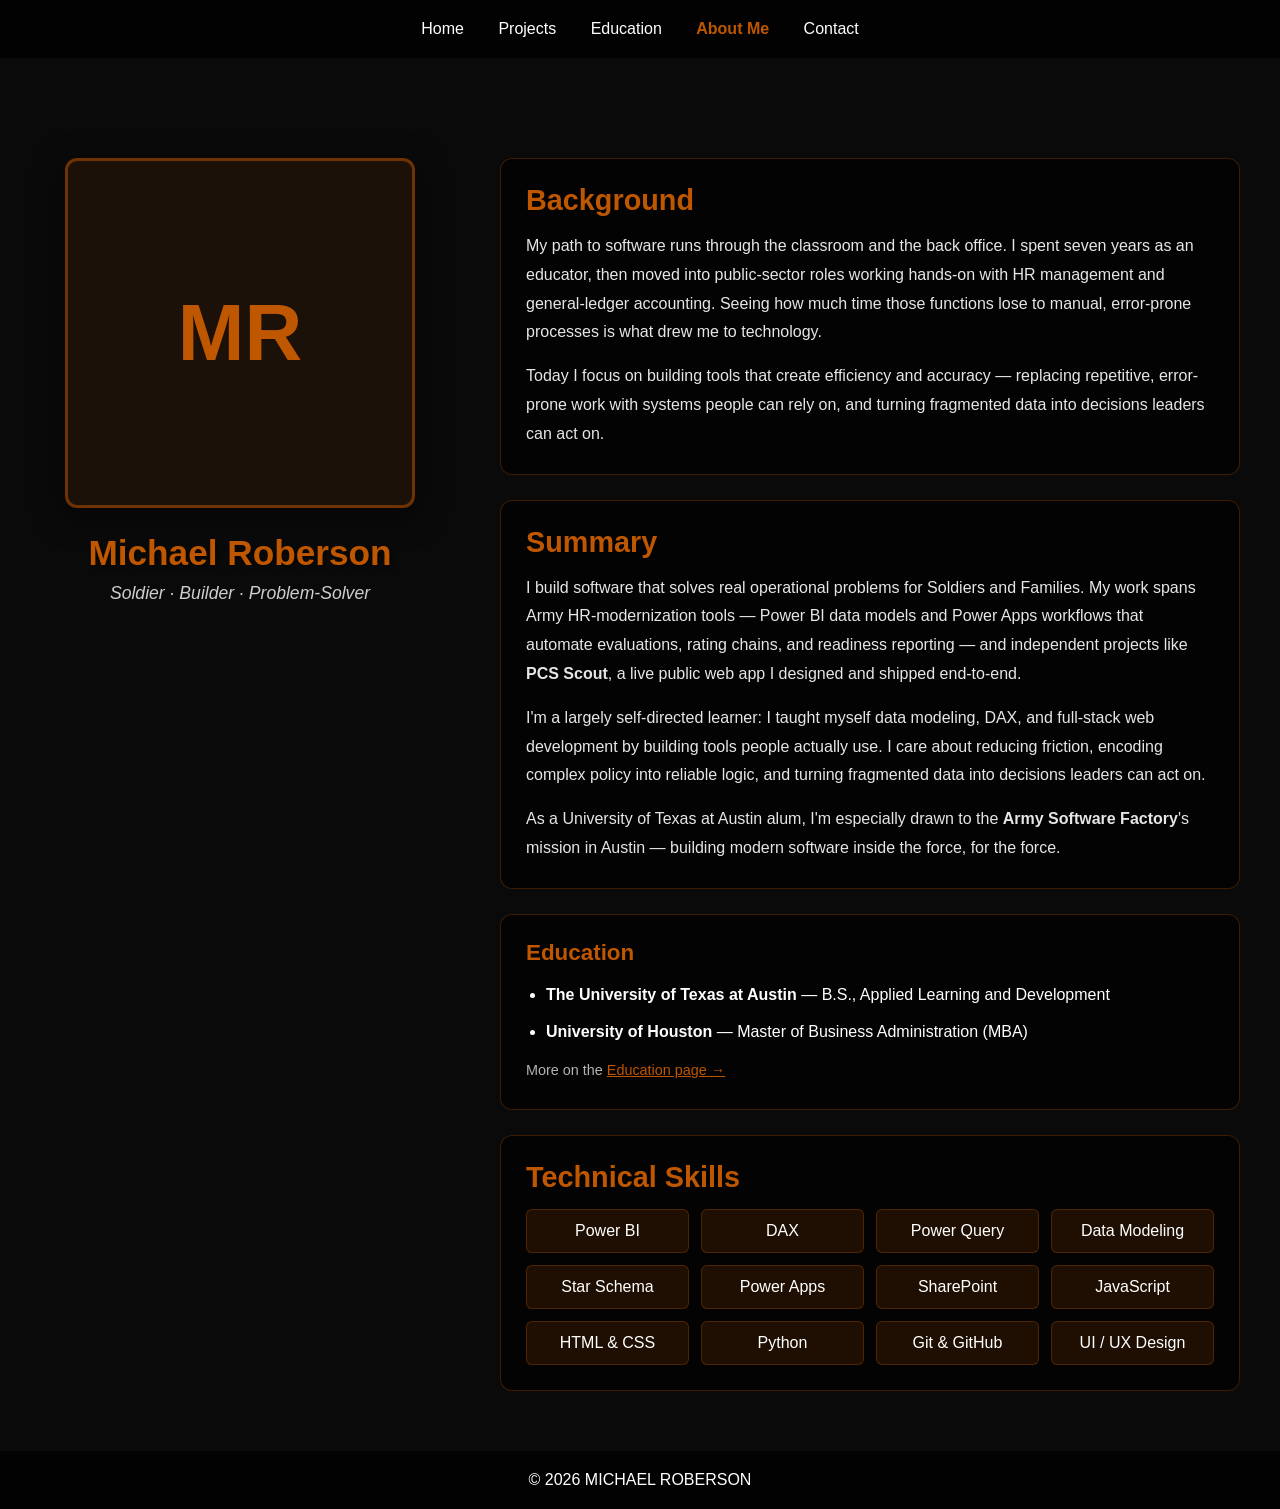
==== commit 279ad9a9: "Reorder nav to Home / Projects / Education / About Me / Contact Move About Me after Education in the" ====
--- a/about.html
+++ b/about.html
@@ -10,9 +10,9 @@
   <header>
     <nav>
       <a href="index.html">Home</a>
-      <a href="about.html" class="active" style="color:#bf5700;">About Me</a>
       <a href="projects.html">Projects</a>
       <a href="education.html">Education</a>
+      <a href="about.html" class="active" style="color:#bf5700;">About Me</a>
       <a href="contact.html">Contact</a>
     </nav>
   </header>
--- a/style.css
+++ b/style.css
@@ -877,6 +877,31 @@
   text-align: center;
 }
 
+/* University of Houston card — override the default burnt-orange org styles
+   with UH Cougar Red (#C8102E) so the UH card carries its own branding.
+   Scoped to .uh-card, so the UT card stays burnt orange. */
+.uh-card {
+  border-color: rgba(200, 16, 46, 0.5);
+}
+
+.uh-card:hover {
+  border-color: rgba(200, 16, 46, 0.7);
+  box-shadow: 0 8px 20px rgba(200, 16, 46, 0.25);
+}
+
+.uh-card .org-logo-placeholder {
+  background-color: rgba(200, 16, 46, 0.1);
+  border-color: rgba(200, 16, 46, 0.4);
+}
+
+.uh-card .org-name {
+  color: #C8102E;
+}
+
+.uh-card .org-activities h4 {
+  color: #C8102E;
+}
+
 .org-role {
   text-align: center;
   color: rgba(255, 255, 255, 0.7);
